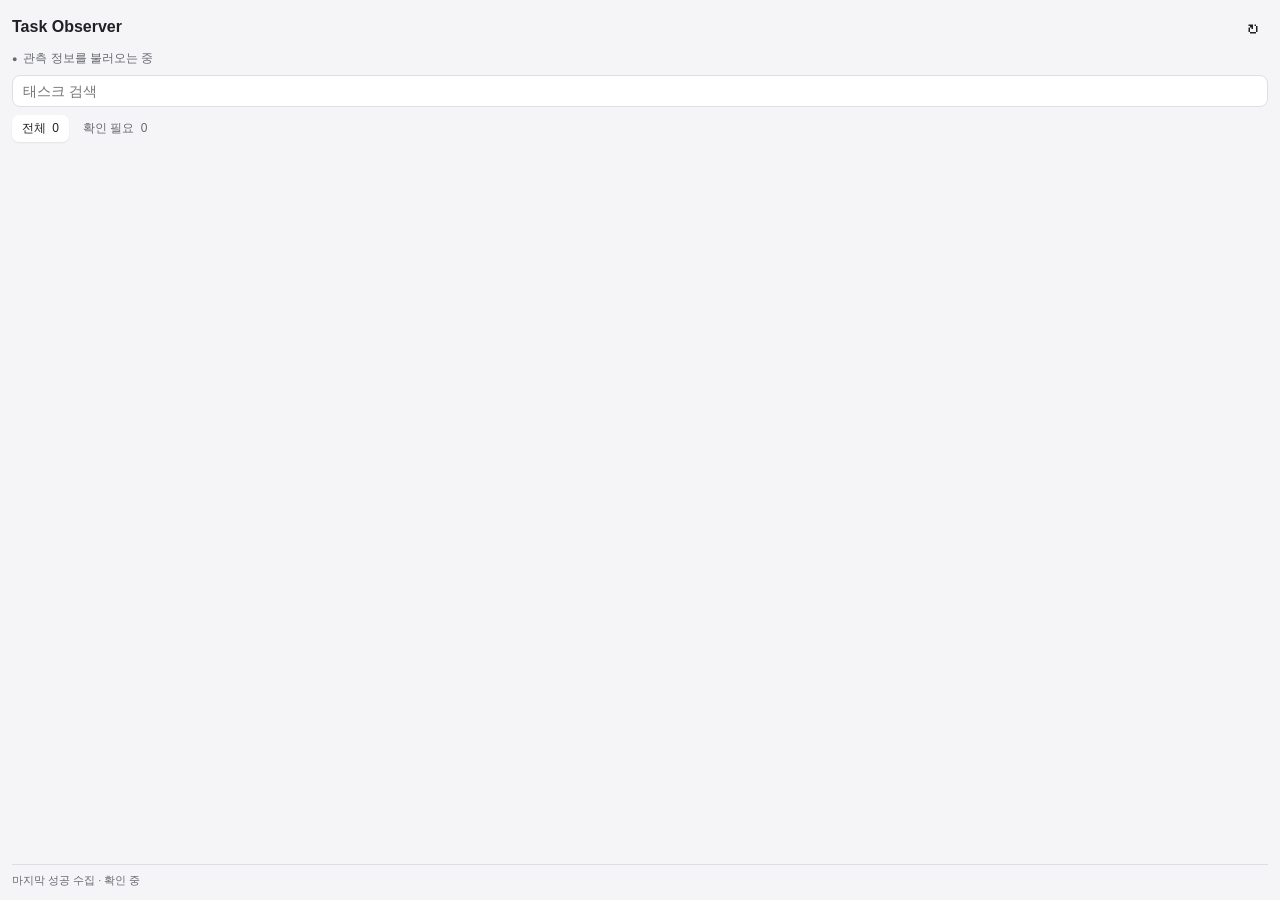
==== observer/ui_v2/index.html @ 3bbb0379 "UI-V2-S1: add local macOS popover foundation" ====
<!doctype html>
<html lang="ko">
<head>
  <meta charset="utf-8">
  <meta name="viewport" content="width=device-width, initial-scale=1">
  <meta http-equiv="Content-Security-Policy" content="default-src 'none'; script-src 'self'; style-src 'self'; img-src 'self'; connect-src 'none'; form-action 'none'; base-uri 'none'">
  <title>Task Observer</title>
  <link rel="stylesheet" href="style.css">
  <script src="app.js" defer></script>
</head>
<body>
  <div id="app">
    <header class="app-header">
      <h1>Task Observer</h1>
      <button id="refresh" class="icon-button" aria-label="새로 고침" title="새로 고침">↻</button>
    </header>
    <div id="health" role="status" aria-live="polite">관측 정보를 불러오는 중</div>
    <details id="diagnostics" hidden><summary>진단 보기</summary><pre id="diagnostic-text"></pre></details>
    <div id="message" role="status" hidden></div>
    <main id="home">
      <div class="home-toolbar">
        <label class="search-label"><span class="sr-only">태스크 검색</span><input id="search" type="search" placeholder="태스크 검색" autocomplete="off"></label>
        <div class="filters" role="group" aria-label="태스크 필터">
          <button id="filter-all" aria-pressed="true">전체 <span id="task-count">0</span></button>
          <button id="filter-errors" aria-pressed="false">확인 필요 <span id="error-count">0</span></button>
        </div>
      </div>
      <div id="task-list" class="scroll" aria-label="태스크 목록"></div>
      <p id="empty" class="empty" hidden>등록된 태스크가 없습니다.</p>
    </main>
    <main id="detail" hidden>
      <div class="detail-header"><button id="back" class="back-button" aria-label="태스크 목록으로 돌아가기">‹ 뒤로</button><h2 id="detail-title"></h2></div>
      <div id="detail-body" class="scroll"></div>
    </main>
    <footer><span id="last-success">마지막 성공 수집 · 확인 중</span></footer>
  </div>
</body>
</html>
---- observer/ui_v2/style.css ----
:root { color-scheme: light dark; --bg: #f5f5f7; --card: #fff; --text: #202124; --muted: #666970; --line: #dddfe4; --accent: #1769cf; --warning: #9a5b00; --warning-bg: #fff1d5; --focus: #1672de; font-family: -apple-system, BlinkMacSystemFont, sans-serif; font-size: 14px; }
* { box-sizing: border-box; }
body { margin: 0; background: var(--bg); color: var(--text); }
button, input { font: inherit; color: inherit; }
button { cursor: pointer; }
button:focus-visible, input:focus-visible, summary:focus-visible { outline: 3px solid var(--focus); outline-offset: 2px; }
button { border: 0; background: transparent; }
[hidden] { display: none !important; }
#app { display: flex; flex-direction: column; height: 100vh; min-height: 250px; padding: 12px; gap: 8px; overflow: hidden; }
.app-header { display: flex; align-items: center; justify-content: space-between; min-height: 28px; }
h1 { margin: 0; font-size: 16px; font-weight: 650; }
h2 { margin: 0; font-size: 16px; line-height: 1.4; overflow-wrap: anywhere; }
.icon-button { border-radius: 7px; font-size: 24px; line-height: 28px; width: 30px; height: 30px; }
.icon-button:hover, .back-button:hover { background: var(--line); }
#health { font-size: 12px; color: var(--muted); }
#health.warning { color: var(--warning); }
#health::before { content: '●'; display: inline-block; margin-right: 6px; font-size: 9px; }
#diagnostics { font-size: 12px; border-radius: 8px; padding: 8px; background: var(--warning-bg); color: var(--warning); max-height: 120px; overflow: auto; }
summary { cursor: pointer; }
pre { font-family: ui-monospace, SFMono-Regular, monospace; font-size: 11px; line-height: 1.5; white-space: pre-wrap; overflow-wrap: anywhere; margin: 8px 0 0; }
#message { font-size: 12px; color: var(--warning); }
main { min-height: 0; flex: 1; display: flex; flex-direction: column; gap: 8px; }
.home-toolbar { display: flex; flex-direction: column; gap: 8px; }
.search-label { display: block; }
input[type="search"] { width: 100%; border: 1px solid var(--line); border-radius: 8px; padding: 7px 10px; background: var(--card); }
.filters { display: flex; gap: 4px; }
.filters button { padding: 5px 10px; border-radius: 7px; font-size: 12px; color: var(--muted); }
.filters button[aria-pressed="true"] { background: var(--card); color: var(--text); box-shadow: 0 1px 2px #00000012; }
.filters span { margin-left: 3px; font-variant-numeric: tabular-nums; }
.scroll { overflow: auto; overscroll-behavior: contain; min-height: 0; flex: 1; scrollbar-gutter: stable; padding: 2px 3px 3px 2px; }
#task-list { display: flex; flex-direction: column; gap: 8px; }
.task-card { display: block; flex: 0 0 auto; width: 100%; padding: 12px; border-radius: 12px; background: var(--card); border: 1px solid transparent; text-align: left; }
.task-card:hover { border-color: var(--line); }
.task-card.selected { border-color: var(--accent); }
.task-heading { display: flex; gap: 7px; align-items: baseline; }
.task-icon { color: var(--muted); font-size: 12px; flex: 0 0 12px; }
.task-title { font-size: 14px; font-weight: 600; line-height: 1.4; overflow-wrap: anywhere; }
.task-summary { font-size: 13px; line-height: 1.5; margin: 5px 0; overflow-wrap: anywhere; display: -webkit-box; -webkit-box-orient: vertical; -webkit-line-clamp: 2; overflow: hidden; }
.task-source { font-size: 11px; line-height: 1.5; color: var(--muted); overflow-wrap: anywhere; }
.task-warning { font-size: 11px; color: var(--warning); margin-top: 4px; }
.empty { margin: 28px 10px; text-align: center; color: var(--muted); line-height: 1.5; }
.detail-header { display: flex; align-items: center; gap: 10px; }
.back-button { border-radius: 6px; white-space: nowrap; padding: 5px; font-size: 13px; color: var(--accent); }
.panel { background: var(--card); border-radius: 12px; padding: 12px; margin-bottom: 8px; line-height: 1.5; overflow-wrap: anywhere; }
.muted { color: var(--muted); font-size: 12px; }
footer { font-size: 11px; color: var(--muted); border-top: 1px solid var(--line); padding-top: 8px; }
.sr-only { position: absolute; width: 1px; height: 1px; padding: 0; margin: -1px; overflow: hidden; clip: rect(0, 0, 0, 0); white-space: nowrap; border: 0; }
@media (prefers-color-scheme: dark) { :root { --bg: #242426; --card: #303033; --text: #ededf0; --muted: #aaaab2; --line: #47474e; --accent: #78b1ff; --warning: #f2c16a; --warning-bg: #453923; --focus: #7ab5ff; } }
@media (prefers-reduced-motion: reduce) { * { animation: none !important; transition: none !important; scroll-behavior: auto !important; } }
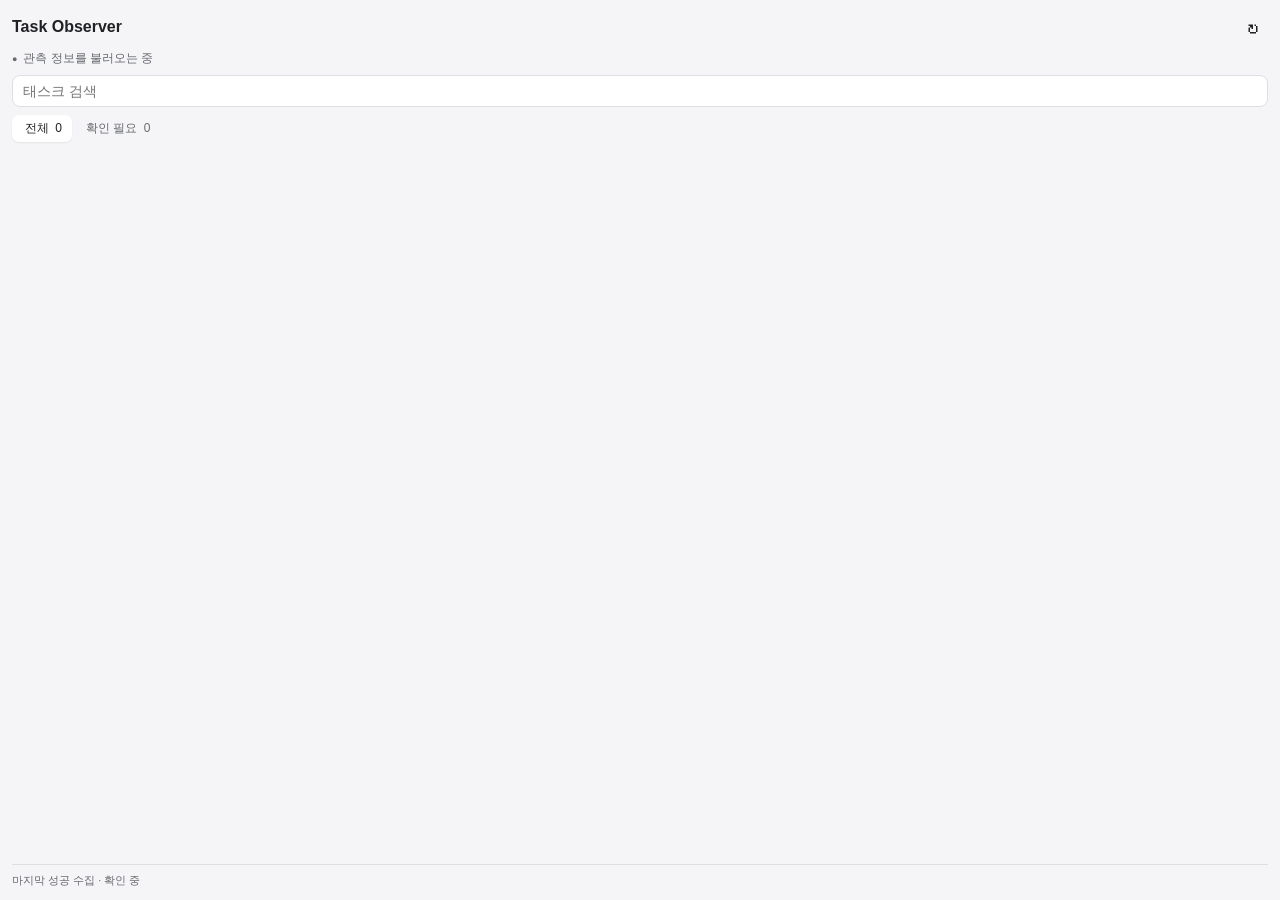
==== commit dc053b4b: "UI-V2-S4: preserve task lifecycle and observation preferences" ====
--- a/observer/ui_v2/index.html
+++ b/observer/ui_v2/index.html
@@ -21,8 +21,10 @@
       <div class="home-toolbar">
         <label class="search-label"><span class="sr-only">태스크 검색</span><input id="search" type="search" placeholder="태스크 검색" autocomplete="off"></label>
         <div class="filters" role="group" aria-label="태스크 필터">
-          <button id="filter-all" aria-pressed="true">전체 <span id="task-count">0</span></button>
+          <button id="filter-all" aria-pressed="true"><span id="all-label">전체</span> <span id="task-count">0</span></button>
           <button id="filter-errors" aria-pressed="false">확인 필요 <span id="error-count">0</span></button>
+          <button id="filter-attention" aria-pressed="false" hidden>내가 할 일 <span id="attention-count">0</span></button>
+          <button id="filter-archive" aria-pressed="false" hidden>보관 <span id="archive-count">0</span></button>
         </div>
       </div>
       <div id="task-list" class="scroll" aria-label="태스크 목록"></div>
--- a/observer/ui_v2/style.css
+++ b/observer/ui_v2/style.css
@@ -35,6 +35,7 @@
 .task-heading { display: flex; gap: 7px; align-items: baseline; }
 .task-icon { color: var(--muted); font-size: 12px; flex: 0 0 12px; }
 .task-title { font-size: 14px; font-weight: 600; line-height: 1.4; overflow-wrap: anywhere; }
+.task-observation { margin-left: auto; color: var(--muted); font-size: 11px; white-space: nowrap; }
 .task-summary { font-size: 13px; line-height: 1.5; margin: 5px 0; overflow-wrap: anywhere; display: -webkit-box; -webkit-box-orient: vertical; -webkit-line-clamp: 2; overflow: hidden; }
 .task-source { font-size: 11px; line-height: 1.5; color: var(--muted); overflow-wrap: anywhere; }
 .task-warning { font-size: 11px; color: var(--warning); margin-top: 4px; }
@@ -43,6 +44,37 @@
 .back-button { border-radius: 6px; white-space: nowrap; padding: 5px; font-size: 13px; color: var(--accent); }
 .panel { background: var(--card); border-radius: 12px; padding: 12px; margin-bottom: 8px; line-height: 1.5; overflow-wrap: anywhere; }
 .muted { color: var(--muted); font-size: 12px; }
+.section-title { font-size: 13px; margin: 16px 0 8px; font-weight: 650; }
+.item-heading { display: flex; align-items: baseline; justify-content: space-between; gap: 8px; }
+.item-heading strong { font-size: 14px; }
+.item-status { font-size: 11px; color: var(--muted); flex-shrink: 0; }
+.item-value { font-size: 13px; white-space: pre-wrap; overflow-wrap: anywhere; margin: 8px 0; }
+.item-preview { display: -webkit-box; -webkit-box-orient: vertical; -webkit-line-clamp: 3; overflow: hidden; }
+.item-provenance { margin: 6px 0; font-size: 11px; color: var(--muted); }
+.item-details { margin-top: 8px; font-size: 12px; }
+.item-details summary { color: var(--accent); }
+.action-button { font-size: 12px; border-radius: 7px; padding: 6px 10px; background: var(--bg); border: 1px solid var(--line); }
+.action-button:disabled { opacity: .45; cursor: default; }
+.session-button { width: 100%; text-align: left; }
+.session-button strong { display: block; margin-bottom: 4px; }
+.note-form { display: flex; flex-direction: column; gap: 8px; }
+.note-form textarea { font: inherit; font-size: 13px; resize: vertical; width: 100%; min-height: 72px; max-height: 200px; color: var(--text); background: var(--bg); border: 1px solid var(--line); border-radius: 8px; padding: 8px; }
+.note-form button { align-self: flex-end; }
+.action-message { white-space: pre-wrap; font-size: 12px; margin: 6px 0; color: var(--muted); }
+.action-message.error { color: var(--warning); }
+.history-entry { padding: 8px 0; border-bottom: 1px solid var(--line); }
+.history-entry:last-child { border-bottom: 0; }
+.history-entry pre { margin-bottom: 8px; }
+.fact { display: flex; flex-direction: column; gap: 4px; margin: 10px 0; }
+.fact dt { font-size: 11px; color: var(--muted); }
+.fact dd { margin: 0; white-space: pre-wrap; overflow-wrap: anywhere; font-size: 13px; }
+.resource-group { margin: 8px 0; }
+.resource-group > summary { font-size: 12px; color: var(--muted); margin-bottom: 8px; }
+.resource-target { font-size: 12px; color: var(--muted); overflow-wrap: anywhere; margin: 6px 0 10px; }
+.button-row { display: flex; flex-wrap: wrap; gap: 6px; }
+.resource-form { display: flex; flex-direction: column; gap: 10px; padding-top: 10px; }
+.form-field { display: flex; flex-direction: column; gap: 5px; font-size: 12px; }
+.form-field input, .form-field select { width: 100%; font: inherit; font-size: 13px; background: var(--bg); color: var(--text); border: 1px solid var(--line); border-radius: 7px; padding: 7px; }
 footer { font-size: 11px; color: var(--muted); border-top: 1px solid var(--line); padding-top: 8px; }
 .sr-only { position: absolute; width: 1px; height: 1px; padding: 0; margin: -1px; overflow: hidden; clip: rect(0, 0, 0, 0); white-space: nowrap; border: 0; }
 @media (prefers-color-scheme: dark) { :root { --bg: #242426; --card: #303033; --text: #ededf0; --muted: #aaaab2; --line: #47474e; --accent: #78b1ff; --warning: #f2c16a; --warning-bg: #453923; --focus: #7ab5ff; } }
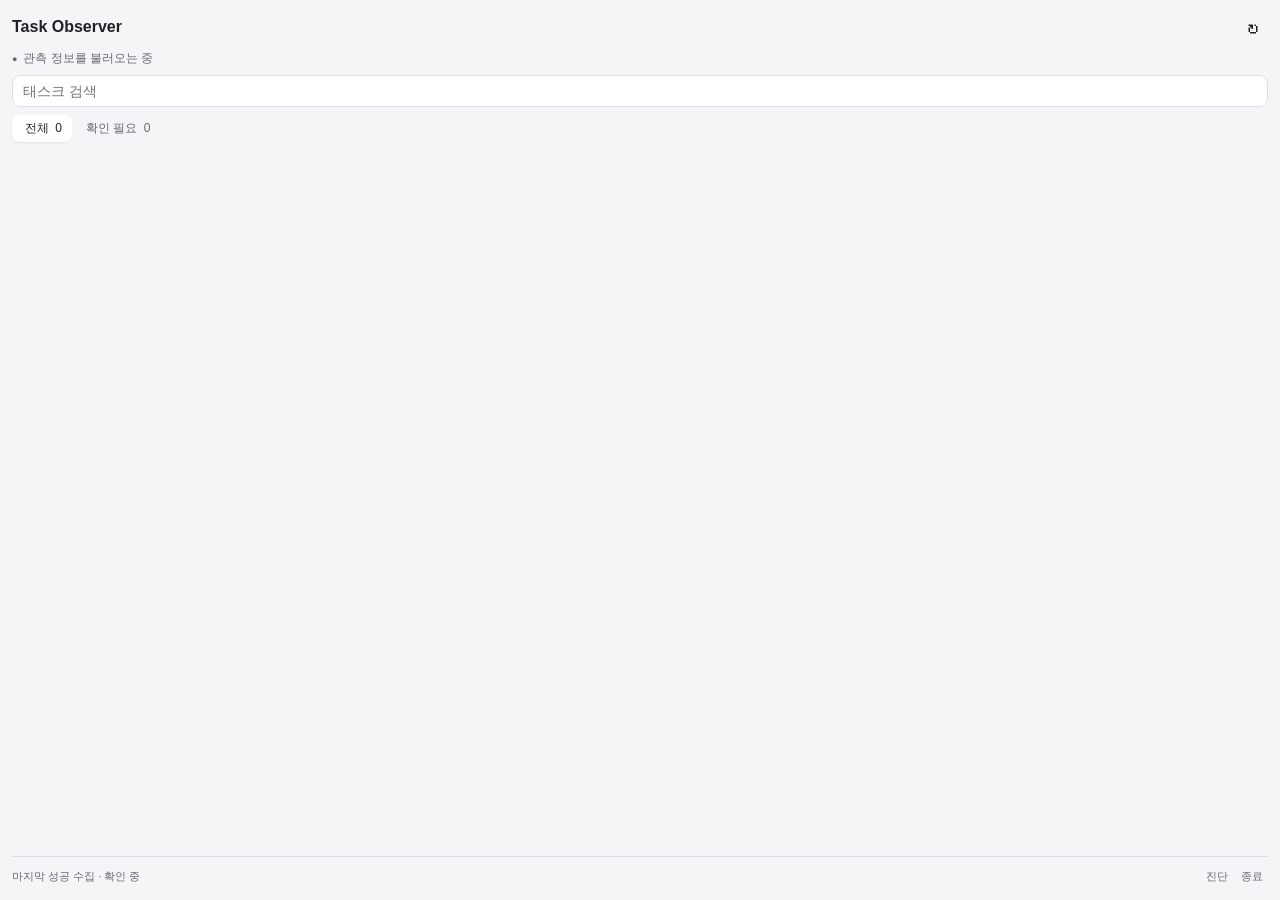
==== commit b6470176: "UI-V2-S8: validate native workflow and enable popover launcher" ====
--- a/observer/ui_v2/index.html
+++ b/observer/ui_v2/index.html
@@ -15,7 +15,7 @@
       <button id="refresh" class="icon-button" aria-label="새로 고침" title="새로 고침">↻</button>
     </header>
     <div id="health" role="status" aria-live="polite">관측 정보를 불러오는 중</div>
-    <details id="diagnostics" hidden><summary>진단 보기</summary><pre id="diagnostic-text"></pre></details>
+    <details id="diagnostics" hidden><summary id="diagnostic-summary">진단 보기</summary><pre id="diagnostic-text"></pre></details>
     <div id="message" role="status" hidden></div>
     <main id="home">
       <div class="home-toolbar">
@@ -24,6 +24,7 @@
           <button id="filter-all" aria-pressed="true"><span id="all-label">전체</span> <span id="task-count">0</span></button>
           <button id="filter-errors" aria-pressed="false">확인 필요 <span id="error-count">0</span></button>
           <button id="filter-attention" aria-pressed="false" hidden>내가 할 일 <span id="attention-count">0</span></button>
+          <button id="filter-new" aria-pressed="false" hidden>새 보고 <span id="new-count">—</span></button>
           <button id="filter-archive" aria-pressed="false" hidden>보관 <span id="archive-count">0</span></button>
         </div>
       </div>
@@ -34,7 +35,7 @@
       <div class="detail-header"><button id="back" class="back-button" aria-label="태스크 목록으로 돌아가기">‹ 뒤로</button><h2 id="detail-title"></h2></div>
       <div id="detail-body" class="scroll"></div>
     </main>
-    <footer><span id="last-success">마지막 성공 수집 · 확인 중</span></footer>
+    <footer><span id="last-success">마지막 성공 수집 · 확인 중</span><div class="footer-actions"><button id="show-diagnostics" aria-label="관측 진단 보기" aria-controls="diagnostics" aria-expanded="false">진단</button><button id="quit" aria-label="Task Observer 종료">종료</button></div></footer>
   </div>
 </body>
 </html>
--- a/observer/ui_v2/style.css
+++ b/observer/ui_v2/style.css
@@ -23,7 +23,7 @@
 .home-toolbar { display: flex; flex-direction: column; gap: 8px; }
 .search-label { display: block; }
 input[type="search"] { width: 100%; border: 1px solid var(--line); border-radius: 8px; padding: 7px 10px; background: var(--card); }
-.filters { display: flex; gap: 4px; }
+.filters { display: flex; gap: 4px; flex-wrap: wrap; }
 .filters button { padding: 5px 10px; border-radius: 7px; font-size: 12px; color: var(--muted); }
 .filters button[aria-pressed="true"] { background: var(--card); color: var(--text); box-shadow: 0 1px 2px #00000012; }
 .filters span { margin-left: 3px; font-variant-numeric: tabular-nums; }
@@ -36,6 +36,7 @@
 .task-icon { color: var(--muted); font-size: 12px; flex: 0 0 12px; }
 .task-title { font-size: 14px; font-weight: 600; line-height: 1.4; overflow-wrap: anywhere; }
 .task-observation { margin-left: auto; color: var(--muted); font-size: 11px; white-space: nowrap; }
+.task-new { display: inline-block; background: var(--accent); color: var(--card); font-size: 10px; border-radius: 4px; padding: 1px 4px; white-space: nowrap; }
 .task-summary { font-size: 13px; line-height: 1.5; margin: 5px 0; overflow-wrap: anywhere; display: -webkit-box; -webkit-box-orient: vertical; -webkit-line-clamp: 2; overflow: hidden; }
 .task-source { font-size: 11px; line-height: 1.5; color: var(--muted); overflow-wrap: anywhere; }
 .task-warning { font-size: 11px; color: var(--warning); margin-top: 4px; }
@@ -75,7 +76,16 @@
 .resource-form { display: flex; flex-direction: column; gap: 10px; padding-top: 10px; }
 .form-field { display: flex; flex-direction: column; gap: 5px; font-size: 12px; }
 .form-field input, .form-field select { width: 100%; font: inherit; font-size: 13px; background: var(--bg); color: var(--text); border: 1px solid var(--line); border-radius: 7px; padding: 7px; }
-footer { font-size: 11px; color: var(--muted); border-top: 1px solid var(--line); padding-top: 8px; }
+.usage-grid { display: grid; grid-template-columns: 1fr 1fr; gap: 8px; margin: 10px 0; }
+.usage-grid .fact { margin: 0; }
+.usage-grid dd { font-variant-numeric: tabular-nums; font-weight: 600; }
+.session-task-title { text-align: left; font-size: 14px; font-weight: 600; color: var(--accent); padding: 0; overflow-wrap: anywhere; }
+footer { font-size: 11px; color: var(--muted); border-top: 1px solid var(--line); padding-top: 8px; display: flex; align-items: center; justify-content: space-between; gap: 6px; }
+.footer-actions { display: flex; gap: 3px; flex-shrink: 0; }
+.footer-actions button { color: var(--muted); font-size: 11px; padding: 4px 5px; border-radius: 4px; }
+.footer-actions button:hover { background: var(--line); }
 .sr-only { position: absolute; width: 1px; height: 1px; padding: 0; margin: -1px; overflow: hidden; clip: rect(0, 0, 0, 0); white-space: nowrap; border: 0; }
-@media (prefers-color-scheme: dark) { :root { --bg: #242426; --card: #303033; --text: #ededf0; --muted: #aaaab2; --line: #47474e; --accent: #78b1ff; --warning: #f2c16a; --warning-bg: #453923; --focus: #7ab5ff; } }
+:root[data-appearance="light"] { color-scheme: light; }
+:root[data-appearance="dark"] { color-scheme: dark; --bg: #242426; --card: #303033; --text: #ededf0; --muted: #aaaab2; --line: #47474e; --accent: #78b1ff; --warning: #f2c16a; --warning-bg: #453923; --focus: #7ab5ff; }
+@media (prefers-color-scheme: dark) { :root:not([data-appearance="light"]) { --bg: #242426; --card: #303033; --text: #ededf0; --muted: #aaaab2; --line: #47474e; --accent: #78b1ff; --warning: #f2c16a; --warning-bg: #453923; --focus: #7ab5ff; } }
 @media (prefers-reduced-motion: reduce) { * { animation: none !important; transition: none !important; scroll-behavior: auto !important; } }
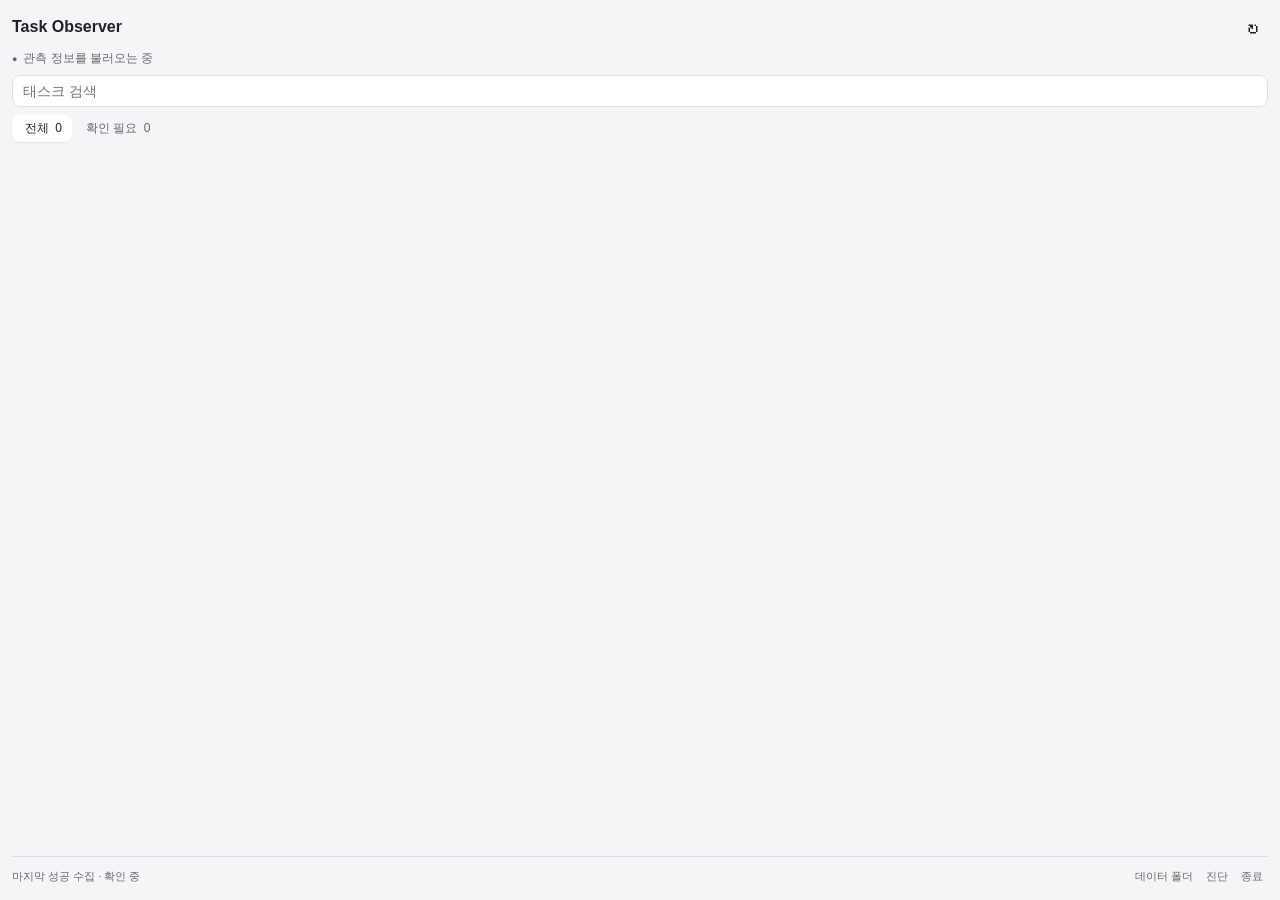
==== commit 0dc34cb7: "UI-V2-S8: restore Finder access to task state files" ====
--- a/observer/ui_v2/index.html
+++ b/observer/ui_v2/index.html
@@ -35,7 +35,8 @@
       <div class="detail-header"><button id="back" class="back-button" aria-label="태스크 목록으로 돌아가기">‹ 뒤로</button><h2 id="detail-title"></h2></div>
       <div id="detail-body" class="scroll"></div>
     </main>
-    <footer><span id="last-success">마지막 성공 수집 · 확인 중</span><div class="footer-actions"><button id="show-diagnostics" aria-label="관측 진단 보기" aria-controls="diagnostics" aria-expanded="false">진단</button><button id="quit" aria-label="Task Observer 종료">종료</button></div></footer>
+    <div id="location-message" class="action-message" role="status" hidden></div>
+    <footer><span id="last-success">마지막 성공 수집 · 확인 중</span><div class="footer-actions"><button id="state-folder" aria-label="데이터 폴더 열기" disabled>데이터 폴더</button><button id="show-diagnostics" aria-label="관측 진단 보기" aria-controls="diagnostics" aria-expanded="false">진단</button><button id="quit" aria-label="Task Observer 종료">종료</button></div></footer>
   </div>
 </body>
 </html>
